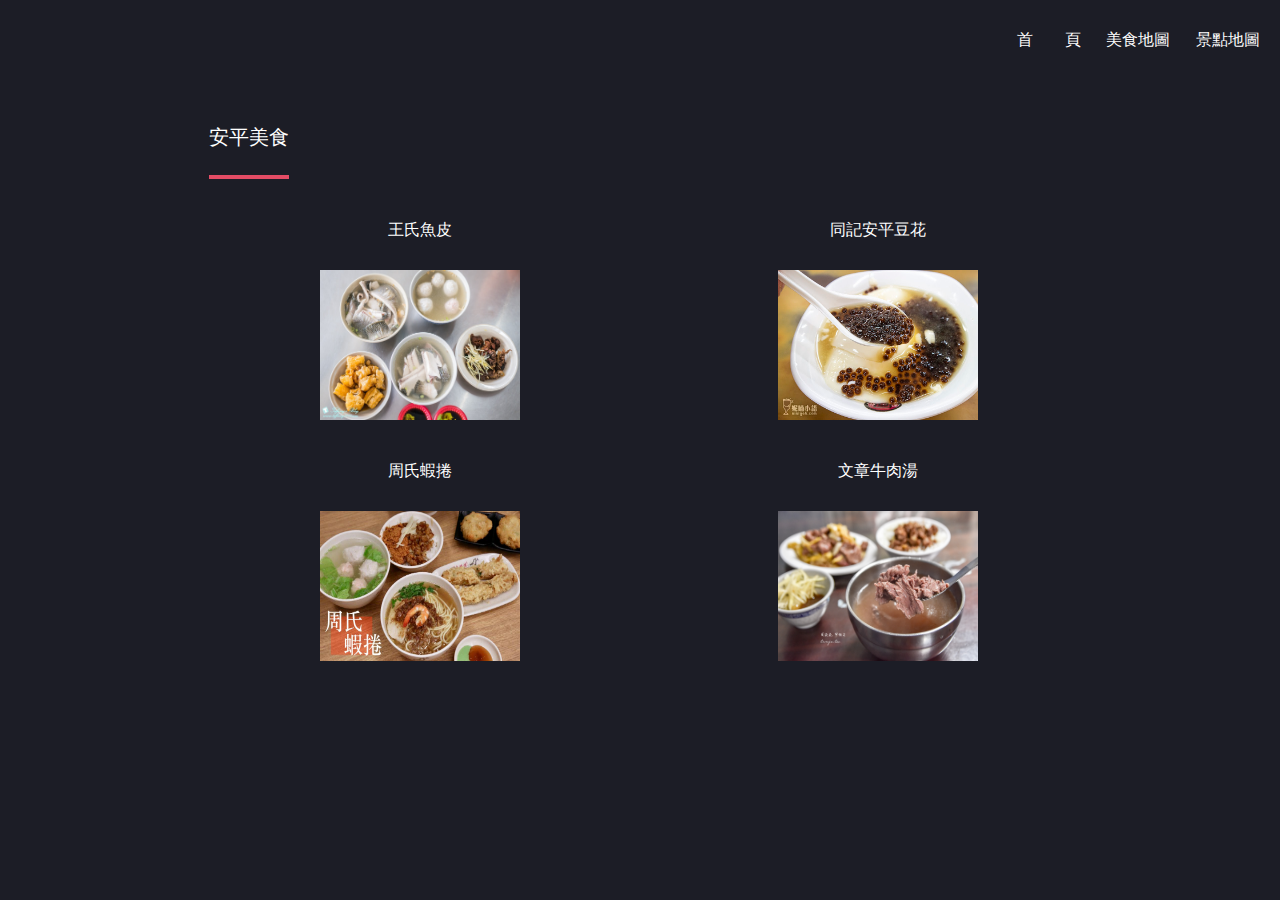
==== Final/food_anping.html @ 040ecad3 "Add files via upload" ====
<!DOCTYPE html>
<html lang="en">

<head>
    <meta charset="UTF-8">
    <meta http-equiv="X-UA-Compatible" content="IE=edge">
    <meta name="viewport" content="width=device-width, initial-scale=1.0">
    <title>雨萱的台南旅遊地圖</title>
    <link rel="stylesheet" href="assets/css/main.css" />
</head>

<body>
    <div class="wrapper">
        <header id="header">
            <nav id="nav">
                <ul>
                    <li><a href="index.html">首　　頁</a></li>
                    <li>
                        <div class="right-menu">
                            <a href="#">美食地圖</a>
                            <div class="dropdown-menu">
                                <ul>
                                    <li><a href="food_east.html">中西區</a></li>
                                    <li><a href="food_west.html">北　區</a></li>
                                    <li><a href="food_anping.html">安　平</a></li>
                                </ul>
                            </div>
                        </div>
                    </li>
                    <li><a href="spots.html">景點地圖</a></li>
                </ul>
            </nav>
        </header>

        <section id="sec1">
            <div class="content">
                <ul class="news clearfix" style="list-style-type:none;">

                    <h2>安平美食</h2>
                    <li style="list-style-type:none;">
                    </li>

                    <li style="list-style-type:none;">
                        <a href="https://goo.gl/maps/2PZtFkkxnsH56HVv8" target="_blank">
                            <h3>王氏魚皮
                            </h3>
                        </a>
                        <img src="images/pic10.jpg" width="200" height="150">
                    </li>

                    <li style="list-style-type:none;">
                        <a href="https://goo.gl/maps/zj3ZUxjnUFBg6b85A" target="_blank">
                            <h3>同記安平豆花
                            </h3>
                        </a>
                        <img src="images/pic11.jpg" width="200" height="150">
                    </li>

                    <li style="list-style-type:none;">
                        <a href="https://goo.gl/maps/5r6zUDXyvqhvRa7k7" target="_blank">
                            <h3>周氏蝦捲
                            </h3>
                        </a>
                        <img src="images/pic12.jpg" width="200" height="150"></li>
                    <li style="list-style-type:none;">
                        <a href="https://goo.gl/maps/R9F9qegf1dMSmWjCA" target="_blank">
                            <h3>文章牛肉湯</h3>
                        </a>
                        <img src="images/pic13.jpg" width="200" height="150">
                    </li>
                </ul>
            </div>



        </section>





</body>

</html>
---- Final/assets/css/main.css ----
/* 全域 */
    
    * {
        box-sizing: border-box;
        margin: 0;
        padding: 0;
        border: 0;
        font-size: 100%;
        font: inherit;
        vertical-align: baseline;
        color: white;
    }
    
    html,
    body {
        background: #1c1d26;
    }
    
    body,
    input,
    select,
    textarea {
        color: rgba(255, 255, 255, 0.75);
        font-family: "Roboto", Helvetica, sans-serif;
        font-size: 15pt;
        font-weight: 100;
        line-height: 1.75em;
    }
    
    a {
        display: block;
        width: 100%;
        line-height: 80px;
        text-decoration: none;
        font-size: 16px;
        white-space: nowrap;
        width: auto;
    }
    
    a {
        -moz-transition: border-color 0.2s ease-in-out, color 0.2s ease-in-out;
        -webkit-transition: border-color 0.2s ease-in-out, color 0.2s ease-in-out;
        -ms-transition: border-color 0.2s ease-in-out, color 0.2s ease-in-out;
        transition: border-color 0.2s ease-in-out, color 0.2s ease-in-out;
        text-decoration: none;
    }
    
    a:hover {
        color: #e44c65;
    }
    
    a:hover,
    .dropdown-menu li a:hover {
        color: #e44c65;
        background-color: #272833;
    }
    /* Header */
    
    #page-wrapper {
        padding-top: 3.5em;
    }
    
    #header {
        background: #1c1d26;
        cursor: default;
        height: 3.5em;
        left: 0;
        line-height: 3.5em;
        position: fixed;
        top: 0;
        width: 100%;
        z-index: 100;
    }
    
    #header h1 {
        height: inherit;
        left: 1.25em;
        line-height: inherit;
        margin: 0;
        position: absolute;
        top: 0;
    }
    
    #header nav {
        position: absolute;
        right: 1em;
        top: 0;
    }
    
    #header nav ul {
        margin: 0;
    }
    
    #header nav ul li {
        display: inline-block;
        margin-left: 1em;
    }
    /* 美食地圖選單 */
    
    .dropdown-menu {
        display: none;
        position: absolute;
        text-align: center;
        width: auto;
    }
    
    .right-menu {
        position: relative;
        display: inline-block;
    }
    
    .dropdown-menu a:hover {
        color: #ffffff;
    }
    
    .right-menu:hover .dropdown-menu {
        display: block;
    }
    /* Banner */
    
    #banner {
        background-attachment: fixed;
        background-color: #1c1d26;
        background-position: center center;
        background-size: cover;
        box-shadow: 0 0.25em 0.5em 0 rgba(0, 0, 0, 0.25);
        min-height: 100vh;
        position: relative;
        text-align: center;
        z-index: 21;
    }
    
    #banner:before {
        content: '';
        display: inline-block;
        height: 100vh;
        vertical-align: middle;
        width: 1%;
    }
    
    #banner .content {
        display: inline-block;
        margin-right: 1%;
        max-width: 95%;
        padding: 6em;
        position: relative;
        text-align: right;
        vertical-align: middle;
        z-index: 1;
    }
    
    #banner .content .image {
        border-radius: 100%;
        display: inline-block;
        height: 18em;
        margin-left: 3em;
        vertical-align: middle;
        width: 18em;
    }
    
    #sec1 {
        background-attachment: fixed;
        background-color: #1c1d26;
        background-size: cover;
        background-position: center center;
        box-shadow: 0 0.25em 0.5em 0 rgba(0, 0, 0, 0.25);
        min-height: 100vh;
        position: relative;
        text-align: center;
        z-index: 21;
    }
    
    #sec1:before {
        content: '';
        display: inline-block;
        vertical-align: top;
        height: 100vh;
        width: 1%;
    }
    
    #sec1 .content {
        display: inline-block;
        margin-right: 1%;
        max-width: 95%;
        padding: 6em;
        position: relative;
        text-align: right;
        vertical-align: top;
        z-index: 1;
    }
    
    #sec1 .content {
        margin: 0 0 4em 0;
        position: relative;
        text-align: center;
    }
    
    #sec1 .content h2:after {
        background: #e44c65;
        content: '';
        display: inline-block;
        height: 0.2em;
        max-width: 20em;
        width: 100%;
    }
    
    #sec1 .image:before {
        content: '';
        display: block;
        position: absolute;
        left: 0;
        top: 0;
        width: 100%;
        height: 100%;
        z-index: 1;
    }
    /* XX-Large Device */
    
    @media(min-width: 1024px) {
        .news {
            display: flex;
            flex-wrap: wrap;
            justify-content: space-between;
        }
        .news li {
            width: 48%;
            float: left;
        }
    }
    
    @media screen and (min-width: 720px) and (max-width: 1024px) {
        .news li {
            width: 100%;
            float: none;
        }
        h3 {
            color: bisque;
        }
    }
    
    @media(max-width:720px) {
        .news li {
            width: 100%;
            float: none;
        }
        h3 {
            color: aquamarine;
        }
    }
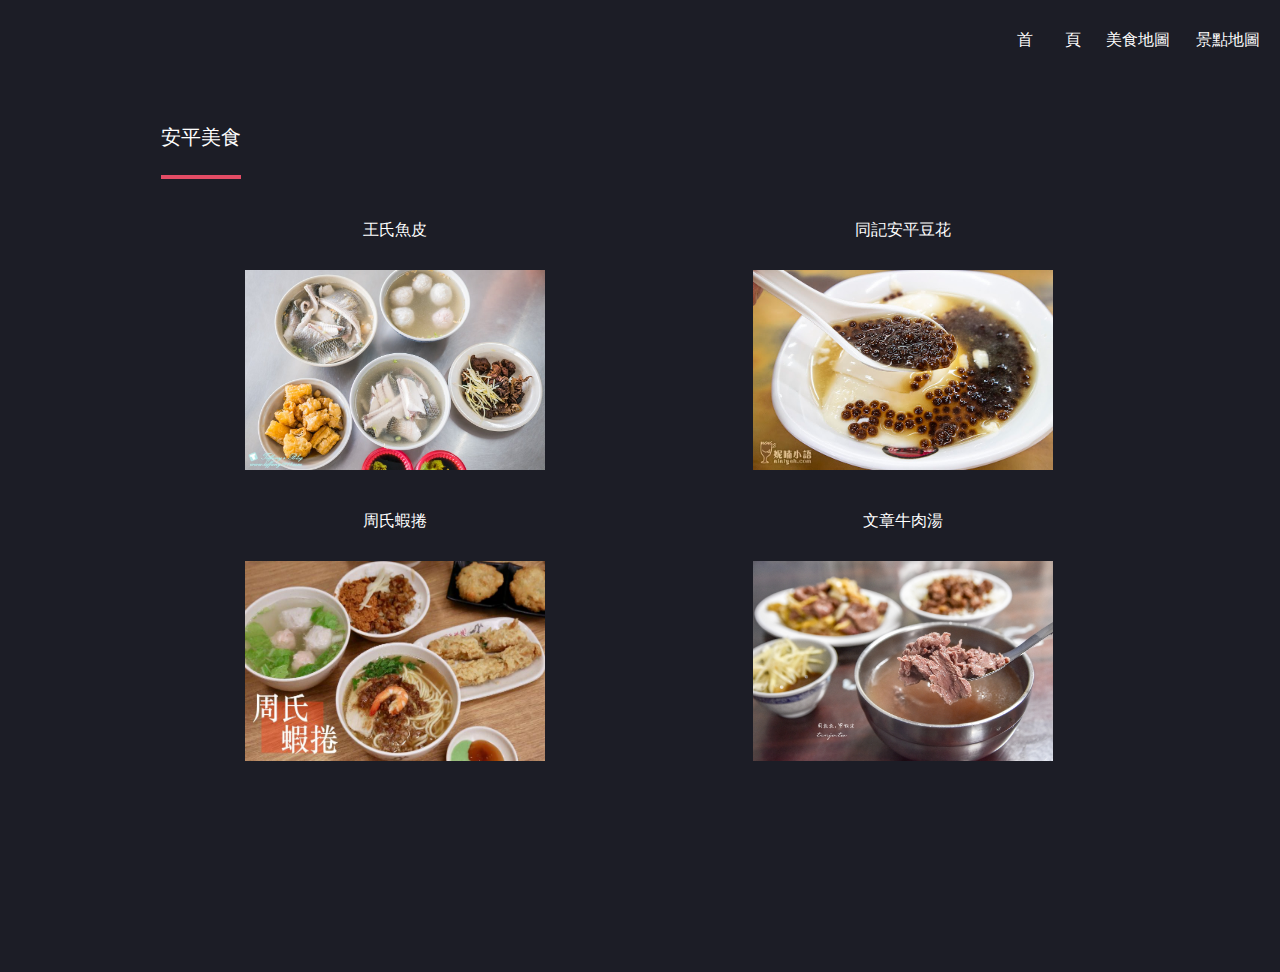
==== commit b41a938b: "Final" ====
--- a/Final/food_anping.html
+++ b/Final/food_anping.html
@@ -45,7 +45,7 @@
                             <h3>王氏魚皮
                             </h3>
                         </a>
-                        <img src="images/pic10.jpg" width="200" height="150">
+                        <img src="images/pic10.jpg" width="300" height="200">
                     </li>
 
                     <li style="list-style-type:none;">
@@ -53,7 +53,7 @@
                             <h3>同記安平豆花
                             </h3>
                         </a>
-                        <img src="images/pic11.jpg" width="200" height="150">
+                        <img src="images/pic11.jpg" width="300" height="200">
                     </li>
 
                     <li style="list-style-type:none;">
@@ -61,12 +61,12 @@
                             <h3>周氏蝦捲
                             </h3>
                         </a>
-                        <img src="images/pic12.jpg" width="200" height="150"></li>
+                        <img src="images/pic12.jpg" width="300" height="200"></li>
                     <li style="list-style-type:none;">
                         <a href="https://goo.gl/maps/R9F9qegf1dMSmWjCA" target="_blank">
                             <h3>文章牛肉湯</h3>
                         </a>
-                        <img src="images/pic13.jpg" width="200" height="150">
+                        <img src="images/pic13.jpg" width="300" height="200">
                     </li>
                 </ul>
             </div>
--- a/Final/assets/css/main.css
+++ b/Final/assets/css/main.css
@@ -246,4 +246,40 @@
         h3 {
             color: aquamarine;
         }
+        #nav {
+            display: block;
+            position: fixed;
+            top: 0;
+            left: 0;
+            width: 20%;
+            padding: 20px;
+            box-sizing: border-box;
+        }
+        #nav ul {
+            display: block;
+            padding: 0;
+            margin: 0;
+        }
+        #nav ul li {
+            display: block;
+            width: 100%;
+        }
+        #nav ul li a {
+            display: block;
+            padding: 10px;
+            text-decoration: none;
+        }
+        #header {
+            display: flex;
+        }
+        .dropdown-menu {
+            position: relative;
+        }
+        .dropdown-menu ul {
+            display: flex;
+            flex-wrap: wrap;
+        }
+        .dropdown-menu ul li {
+            width: 50%;
+        }
     }